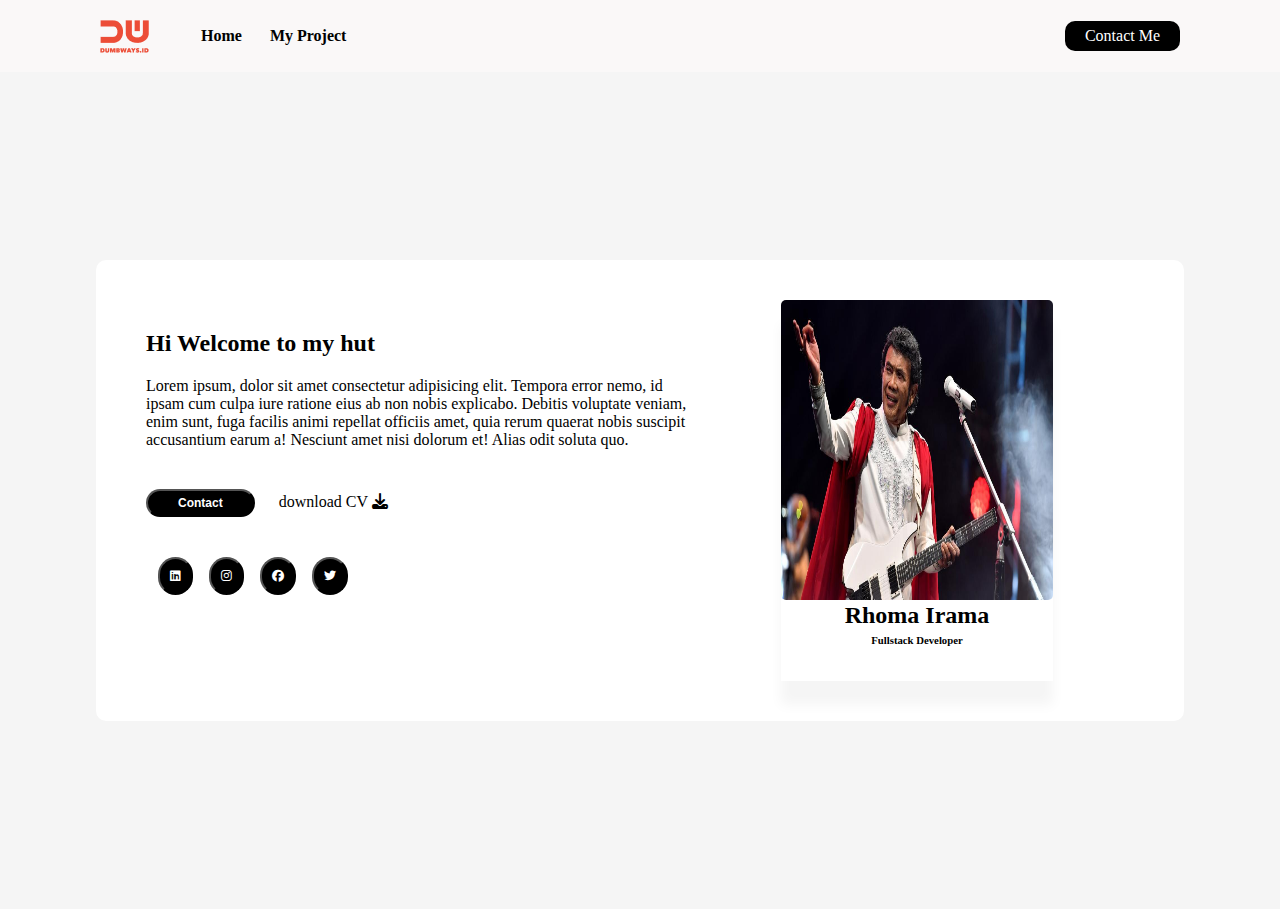
==== index.html @ 855b846a "initial" ====
<!DOCTYPE html>
<html>
  <head>
    <title>Day 5 Card</title>
    <link rel="stylesheet" href="./css/style.css" />
    <link rel="stylesheet" href="./css/navbar.css" />
    <link
      rel="stylesheet"
      href="https://cdnjs.cloudflare.com/ajax/libs/font-awesome/6.1.0/css/all.min.css"
    />
  </head>
  <body>
    <!-- Navbar -->
    <nav>
      <div class="nav-kiri">
        <img src="./img/logo.png" alt="Logo" />
        <ul>
          <li>
            <a href="/">Home</a>
          </li>
          <li>
            <a href="./my-project.html">My Project</a>
          </li>
        </ul>
      </div>
      <div class="nav-kanan">
        <a href="./contact.html">Contact Me</a>
      </div>
    </nav>
    <!-- Navbar -->

    <!-- Container -->
    <div class="container">
      <section>
        <div class="section-kiri">
          <div>
            <h2>Hi Welcome to my hut</h2>
            <p>
              Lorem ipsum, dolor sit amet consectetur adipisicing elit. Tempora
              error nemo, id ipsam cum culpa iure ratione eius ab non nobis
              explicabo. Debitis voluptate veniam, enim sunt, fuga facilis animi
              repellat officiis amet, quia rerum quaerat nobis suscipit
              accusantium earum a! Nesciunt amet nisi dolorum et! Alias odit
              soluta quo.
            </p>
          </div>
          <div class="button-contact">
            <button class="button">Contact</button>
            <a style="margin-top: 10px">
              download CV <i class="fa-solid fa-download"></i>
            </a>
          </div>
          <div class="button-group">
            <button class="button-item-group">
              <i class="fa-brands fa-linkedin"></i>
            </button>
            <button class="button-item-group">
              <i class="fa-brands fa-instagram"></i>
            </button>
            <button class="button-item-group">
              <i class="fa-brands fa-facebook"></i>
            </button>
            <button class="button-item-group">
              <i class="fa-brands fa-twitter"></i>
            </button>
          </div>
        </div>
        <div class="section-kanan">
          <div class="card-image">
            <img
              src="./img/42013-rhoma-irama-dan-soneta.jpg"
              alt=""
              width="100%"
              height="300px"
              class="image"
            />
            <h2 style="margin-top: -2px">Rhoma Irama</h2>
            <h6 style="margin-top: -15px">Fullstack Developer</h6>
          </div>
        </div>
      </section>
    </div>
    <!-- Container -->
  </body>
</html>
---- css/style.css ----
body {
  margin: 0px;
  background-color: whitesmoke;
}

/* Container */
.container {
  height: 93vh;
  display: flex;
  justify-content: center;
  align-items: center;
}
.container section {
  background-color: white;
  border-radius: 10px;
  display: flex;
  width: 85%;
}
section .section-kiri {
  padding: 50px;
  flex: 60%;
}
section .section-kanan {
  padding: 40px;
  flex: 40%;
}
/* Container */

/* Button */
.button-contact {
  margin-top: 40px;
}
.button {
  margin-right: 20px;
  background-color: black;
  border-radius: 20px;
  font-weight: bold;
  color: white;
  padding: 5px 30px;
  text-align: center;
  font-size: 12px;
}
.button-group {
  margin-top: 40px;
}
.button-item-group {
  background-color: black;
  margin-left: 12px;
  border-radius: 25px;
  color: white;
  padding: 10px 10px;
  font-size: 12px;
  cursor: pointer;
}
/* Button */

.card-image {
  padding-bottom: 10px;
  text-align: center;
  width: 75%;
  box-shadow: 0px 24px 12px whitesmoke;
}
.image {
  border-radius: 5px;
}
---- css/navbar.css ----
body {
  margin: 0px;
}
nav {
  background-color: #faf8f8;
  display: flex;
  height: 8vh;
}

/* Nav Kiri */
.nav-kiri {
  display: flex;
  flex: 50%;
  padding-left: 100px;
  align-items: center;
}
nav .nav-kiri li {
  display: inline;
}
nav .nav-kiri a {
  text-decoration: none;
  padding: 12px;
  color: black;
  font-weight: bold;
}
nav .nav-kiri a:hover {
  color: grey;
  font-size: 16px;
}
/* Nav Kiri */

/* Nav Kanan */
.nav-kanan {
  display: flex;
  flex: 50%;
  align-items: center;
  justify-content: flex-end;
  padding-right: 100px;
}
nav .nav-kanan a {
  background-color: black;
  color: white;
  text-decoration: none;
  padding: 6px 20px;
  border-radius: 10px;
}
/* Nav Kanan */
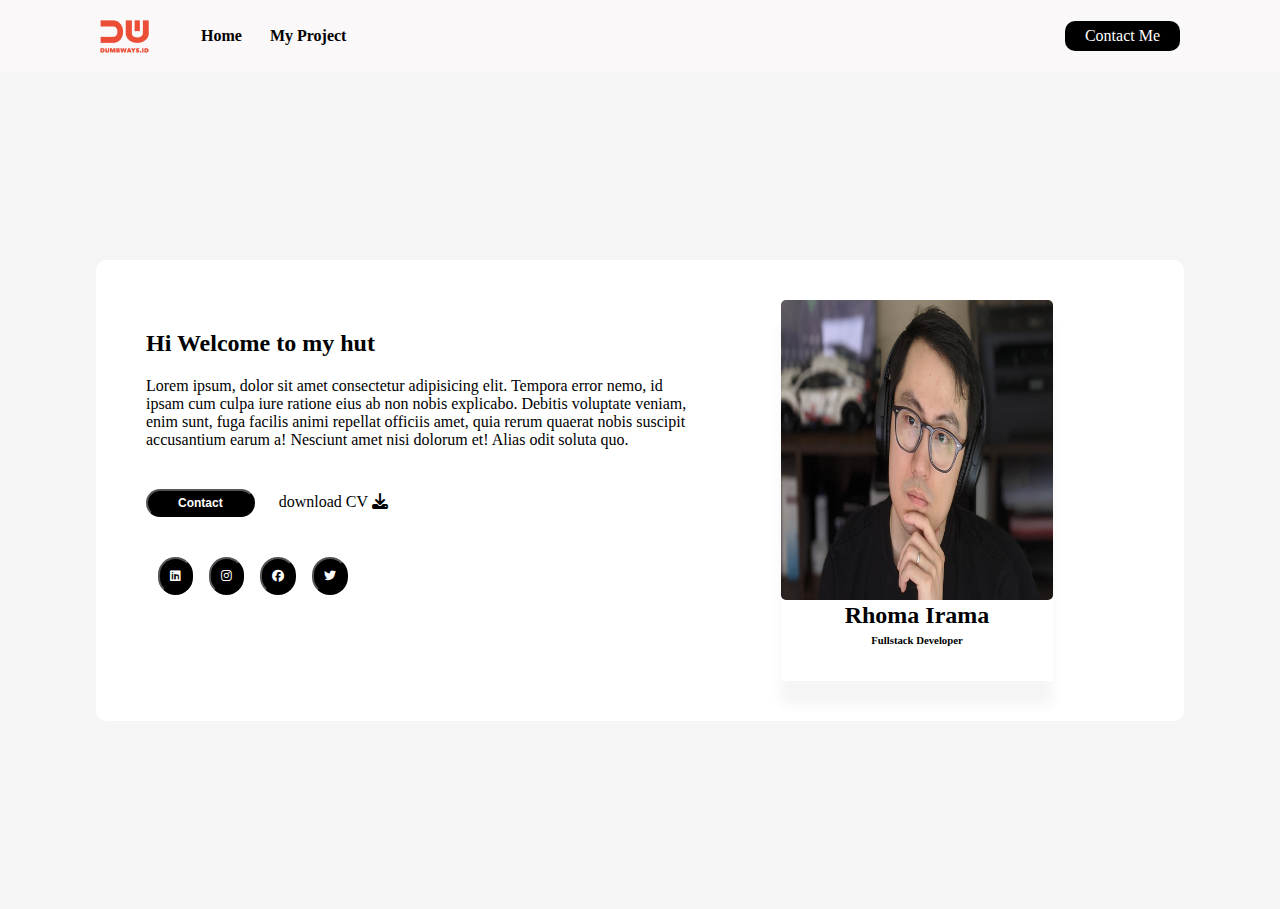
==== commit f02b7e63: "initial" ====
--- a/index.html
+++ b/index.html
@@ -68,7 +68,7 @@
         <div class="section-kanan">
           <div class="card-image">
             <img
-              src="./img/42013-rhoma-irama-dan-soneta.jpg"
+              src="./img/evan-you-hero.jpg"
               alt=""
               width="100%"
               height="300px"
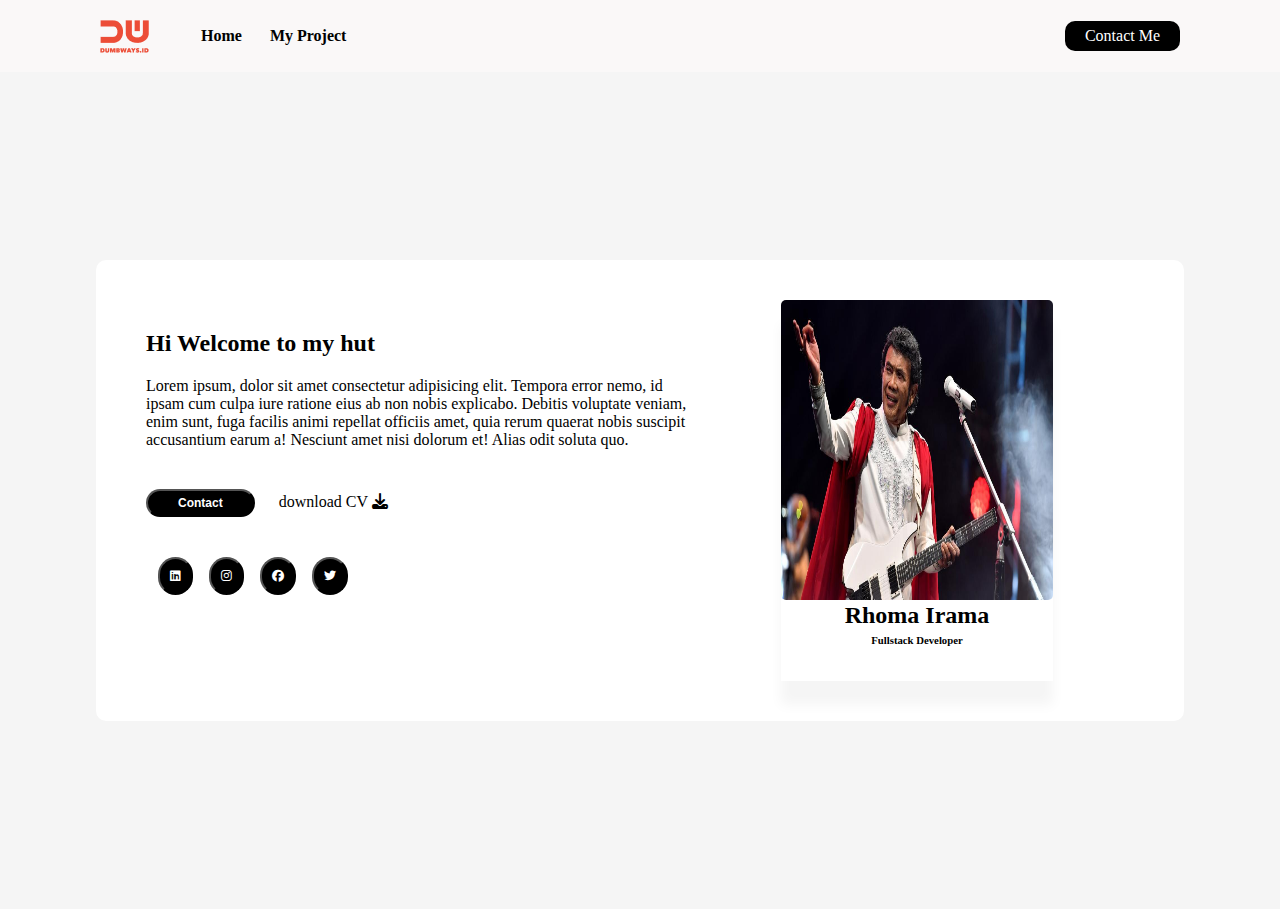
==== commit 0bae3a22: "initial" ====
--- a/index.html
+++ b/index.html
@@ -68,7 +68,7 @@
         <div class="section-kanan">
           <div class="card-image">
             <img
-              src="./img/evan-you-hero.jpg"
+              src="./img/42013-rhoma-irama-dan-soneta.jpg"
               alt=""
               width="100%"
               height="300px"
